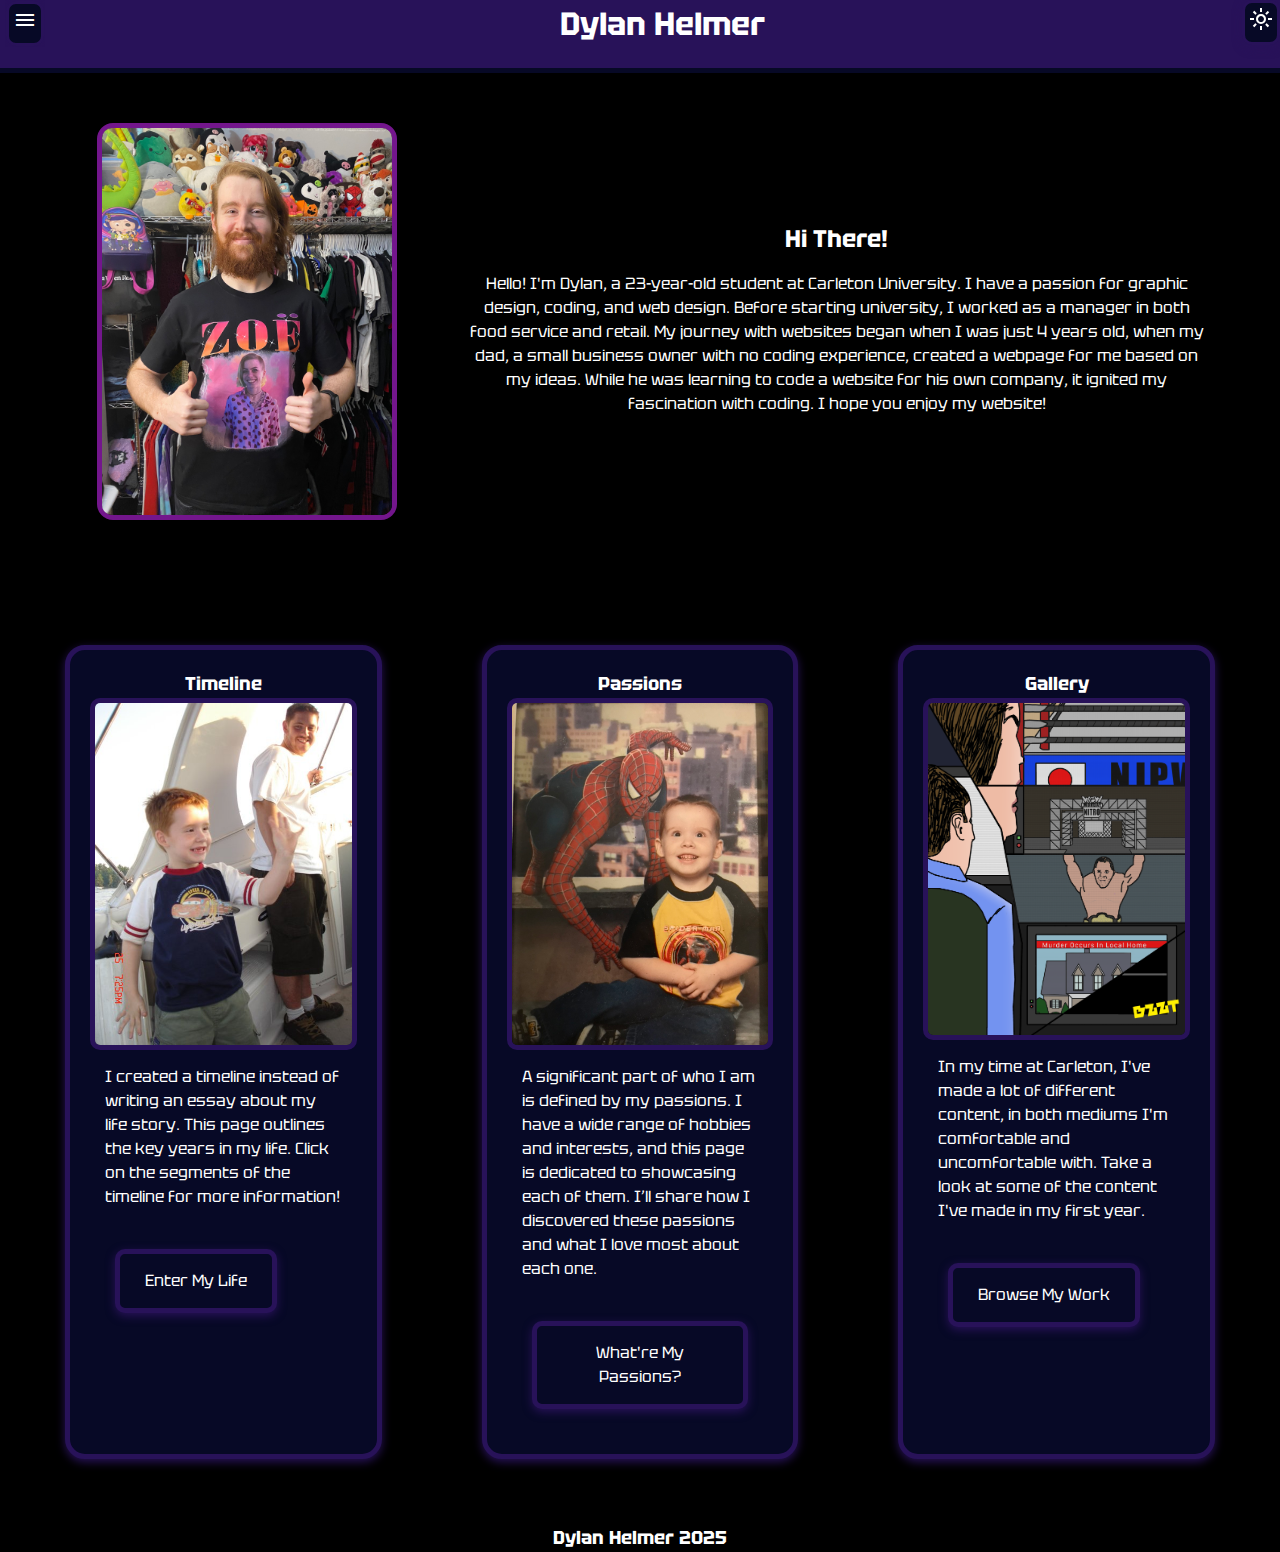
==== index.html @ 2d786c39 "1.0" ====
<!DOCTYPE html>
<html lang="en">

<head>
    <meta charset="UTF-8">
    <meta name="viewport" content="width=device-width, initial-scale=1.0">
    <title>Home Page</title>
    <link rel="stylesheet" href="styles/reset.css">
    <link rel="stylesheet" href="styles/general.css">
    <link rel="stylesheet" href="styles/homepage.css">
    <link rel="stylesheet" href="https://fonts.googleapis.com/css2?family=Material+Symbols+Outlined" />
</head>

<body>
    <header>
        <nav>
              <!-- MARK: Navigation 
               -->

            <div class="navbar">
                <div class="dropdown">
                    <button class="button dropbtn"><span class="material-symbols-outlined">menu</span>
                    </button>
                    <div class="dropdown-content">
                        <a href = "index.html"> Home</a>
                        <a href="timeline.html">Timeline</a>
                        <a href="passions.html">Passions</a>
                        <a href="gallery.html">Gallery</a>
                    </div>
            
                </div>

            </div>
            <div class = title><h1>Dylan Helmer</h1></div>

            <div class="container">
                <button class="button darkmode" onclick="ToggleDarkMode()" aria-label="ToggleDarkMode"><span id="btn_darkmode" class = "material-symbols-outlined"> DARK MODE</span></button>
            </div>
        </nav>
    </header>
    <main>
        <div class=main>
                <!-- MARK: Hi There!
               -->
            <div class = heroimg>
                <img src="images/hi_there.jpeg" alt="Me">
            </div>

            <div class = textbox>
                <h2>Hi There!</h2>
                <p>Hello! I'm Dylan, a 23-year-old student at Carleton University. I have a passion for graphic design, coding, and web design. Before starting university, I worked as a manager in both food service and retail. My journey with websites began when I was just 4 years old, when my dad, a small business owner with no coding experience, created a webpage for me based on my ideas. While he was learning to code a website for his own company, it ignited my fascination with coding. I hope you enjoy my website! </p> 
            </div>
        </div>
        <div class = three-col>
                <!-- MARK: Timeline Card 
               -->
            <div class="card">
                <h3>Timeline</h3>
                <img src="images/timeline_cover.jpg" alt = "Timeline">
                <p>I created a timeline instead of writing an essay about my life story. This page outlines the key years in my life. Click on the segments of the timeline for more information!</p>
                <a href = timeline.html><button class ="card button"> Enter My Life </button></a>  
            </div>
                <!-- MARK: Passions Card 
               -->
            <div class="card">
                <h3>Passions</h3>
                <img src="images/passions.jpeg" alt = "Passions">
                <p>A significant part of who I am is defined by my passions. I have a wide range of hobbies and interests, and this page is dedicated to showcasing each of them. I’ll share how I discovered these passions and what I love most about each one.</p>
                <a href = passions.html><button class ="card button"> What're My Passions? </button></a>  
            </div>
                <!-- MARK: Gallery Card 
               -->
            <div class="card">
                <h3>Gallery</h3>
                <img src="images/gallery_2.png" alt = "Gallery">
                <p>In my time at Carleton, I've made a lot of different content, in both mediums I'm comfortable and uncomfortable with. Take a look at some of the content I've made in my first year.</p>
                <a href = gallery.html><button class ="card button"> Browse My Work </button></a>  

            </div>
        </div>
        
        <div>

        </div>
    </main>
        <!-- MARK: Footer 
               -->
    <footer>
        <h3>Dylan Helmer 2025</h3>
        <div class = social_content></div>
    </footer>

    <script src="javascript/dark_mode.js"></script>

</body>

</html>
---- styles/general.css ----
@import url('https://fonts.googleapis.com/css2?family=Orbitron:wght@400..900&family=Tektur:wght@400..900&display=swap');

/* MARK: Root Colours */
:root {
    --purple: #73168C;
    --purple2: #9F2CBF;
    --purple3: #C04BF2;
    --dpurple: #281259;
    --dpurple2: #070926;
    --white: #ffffff;
    --black: #000000;
}

/* MARK: General Body and Fonts */
body {
    font-family: "Tektur", "Sans Serif", sans-serif;
    background-color: var(--white);
    color: var(--black);
    transition: background-color 0.9s, color 0.9s;
}

/* Dark mode styles */
body.darkMode {
    background-color: var(--black);
    color: var(--white);
}

/* Headings */
h1 {
    text-align: center;
}

p {
    padding: 15px;
}

/* Card text color */
.card p {
    color: var(--white);
}

/* MARK: Main Layout */
.main {
    display: flex;
    align-items: center;
    flex-direction: column;
}

.main div {
    justify-items: center;
}

/* MARK: Navbar */
nav {
    position: sticky;
    top: 0;
    z-index: 10;
    background-color: var(--purple2);
    border-bottom: 5px solid var(--purple3);
    padding-bottom: 20px;
    margin-bottom: 15px;
}

nav .button
{
    margin: 0;
    padding: 4px;
    border: 3px solid var(--purple);
    box-shadow: 0 3px 5px var(--black);


}

body.darkMode nav .button
{
    background-color:var(--dpurple2);
    border: 3px solid var(--dpurple);

}

.navbar {
    background-color: var(--purple2);
}

.navbar a {
    font-size: 16px;
    color: var(--white);
    text-align: center;
    padding: 10px 15px;
    text-decoration: none;
    display: block;
    float: left;
}

.dropdown {
    float: left;
    overflow: hidden;
    padding: 1px;
    margin-left: 5px;
}


.dropdown-content {
    display: none;
    position: absolute;
    background-color: var(--purple2);
    box-shadow: 0px 8px 16px rgba(0, 0, 0, 0.8);
    z-index: 20;
}

.dropdown-content a {
    color: var(--white);
    padding: 12px 16px;
    text-decoration: none;
    text-align: center;
}

/* MARK: Dropdown Hover */
.dropdown-content a:hover {
    background-color: var(--purple3);
    transition: background-color 0.5s ease-in-out;
}

.dropdown-content a:visited
{
    background-color: var(--purple2);

}

.dropdown:hover .dropdown-content {
    display: block;
}

.container
{
    position: absolute;
    right:0;
    top:0;
}
/* MARK: Dark Mode Navbar & Dropdown */

body.darkMode nav
{
    background-color: var(--dpurple);
    border-bottom: 5px solid var(--dpurple2);
}
body.darkMode .navbar {
    background-color: var(--dpurple);
}

body.darkMode .dropdown-content {
    background-color: var(--dpurple);
}

body.darkMode .dropdown-content a:hover {
    background-color: var(--purple);
}

/* MARK: Card Styling */
.card {
    justify-items: center;
    background-color: var(--purple2);
    color: var(--white);
    border: 5px solid var(--purple);
    border-radius: 20px;
    padding: 20px;
    margin: 50px;
    box-shadow: 0 3px 10px var(--black);
    transition: all 0.5s ease-in-out;
}

.card:hover {
    transform: scale(1.01);
    border-color: var(--purple3);
    box-shadow: 0 3px 10px var(--black);
}

.card img {
    border: 5px solid var(--purple);
}

/* Dark Mode Card Styling */
body.darkMode .card {
    background-color: var(--dpurple2);
    border-color: var(--dpurple);
    box-shadow: 0 3px 10px var(--dpurple);
}

body.darkMode .card img {
    border-color: var(--dpurple);
}

body.darkMode .card:hover {
    transform: scale(1.01);
    border-color: var(--purple);
    box-shadow: 0 3px 10px var(--purple);
}

/* MARK: Button */

.button {
    background-color: var(--white);
    border: 5px solid var(--purple);
    color: var(--black);  
    border-radius: 10px;
    margin: 25px;
    padding: 15px 25px;  
    box-shadow: 0 3px 10px var(--black);
    transition: all 0.2s ease-in-out; 
    text-align: center;  
    display: inline-block;  
    text-decoration: none;  
    cursor: pointer;
}

/* Hover Effect for Button */
.button:hover {
    transform: scale(1.05); 
    border-color: var(--purple3);
    box-shadow: 0 5px 20px var(--black);  /* More pronounced shadow on hover */
}

/* Dark Mode Button Styling */
body.darkMode .button {
    color: var(--white);
    border-color: var(--dpurple);
    box-shadow: 0 3px 10px var(--dpurple);
}

body.darkMode .button:hover {
    transform: scale(1.05); 
    border-color: var(--purple);  
    background-color: var(--white);  
    color: var(--black);  
    box-shadow: 0 5px 20px var(--purple);  
}

/* Remove the link underline inside the button */
button a {
    text-decoration: none;
}

/* Add a focus-visible state for better keyboard accessibility */
.button:focus-visible {
    outline: 3px solid var(--purple3);  /* Outline for focused button (for accessibility) */
}

/* MARK: Material Icons */
body.darkMode .button .material-icons
{color: var(--white);}

/* MARK: Footer */
footer {
    text-align: center;
}

/* MARK: Miscellaneous */

/* Hidden */
.hidden {
    opacity: 0;
    pointer-events: none;
}

.imgViewer {
    display: flex;
    position: fixed;
    bottom: 0;
    top: 0;
    left: 0;
    right: 0;

    z-index: 99;

    display: grid;
    place-content: center;
    background-color: rgba(0, 0, 0, 0.8);

    transition: opacity 0.5s;
}

.imgViewer img
{
    width: 800px;
    height: auto;
    max-height: 800px;
}
---- styles/homepage.css ----
/* MARK: Homepage 
 */

 .main
 {
    justify-content: center;
    margin:  50px;
 }
img {
    border-radius: 10px;
}

.textbox {
    justify-items: center;
    text-align: center;
    padding: 10px;
}

.heroimg {
    max-width: 400px;
    border: 5px solid var(--purple);
    border-radius: 16px;
    margin-bottom: 10px;

}

.heroimg:hover {
    transform: scale(1.01);
    border-color: var(--purple3);
    box-shadow: 0 3px 10px var(--black);
}

body.darkMode .heroimg:hover {
    transform: scale(1.01);
    border-color: var(--purple);
    box-shadow: 0 3px 10px var(--purple);
}

@media screen and (width >=1100px) {

    .main {
        display: grid;
        grid-template-columns: 1fr 2fr;
        justify-content: center;

    }

    .three-col {
        display: grid;
        grid-template-columns: repeat(3, 1fr);
        padding: 15px;
\    }


    .card {
        justify-items: center;

    }

    .heroimg {
        justify-self: center;
        max-width: 300px;
    }

}
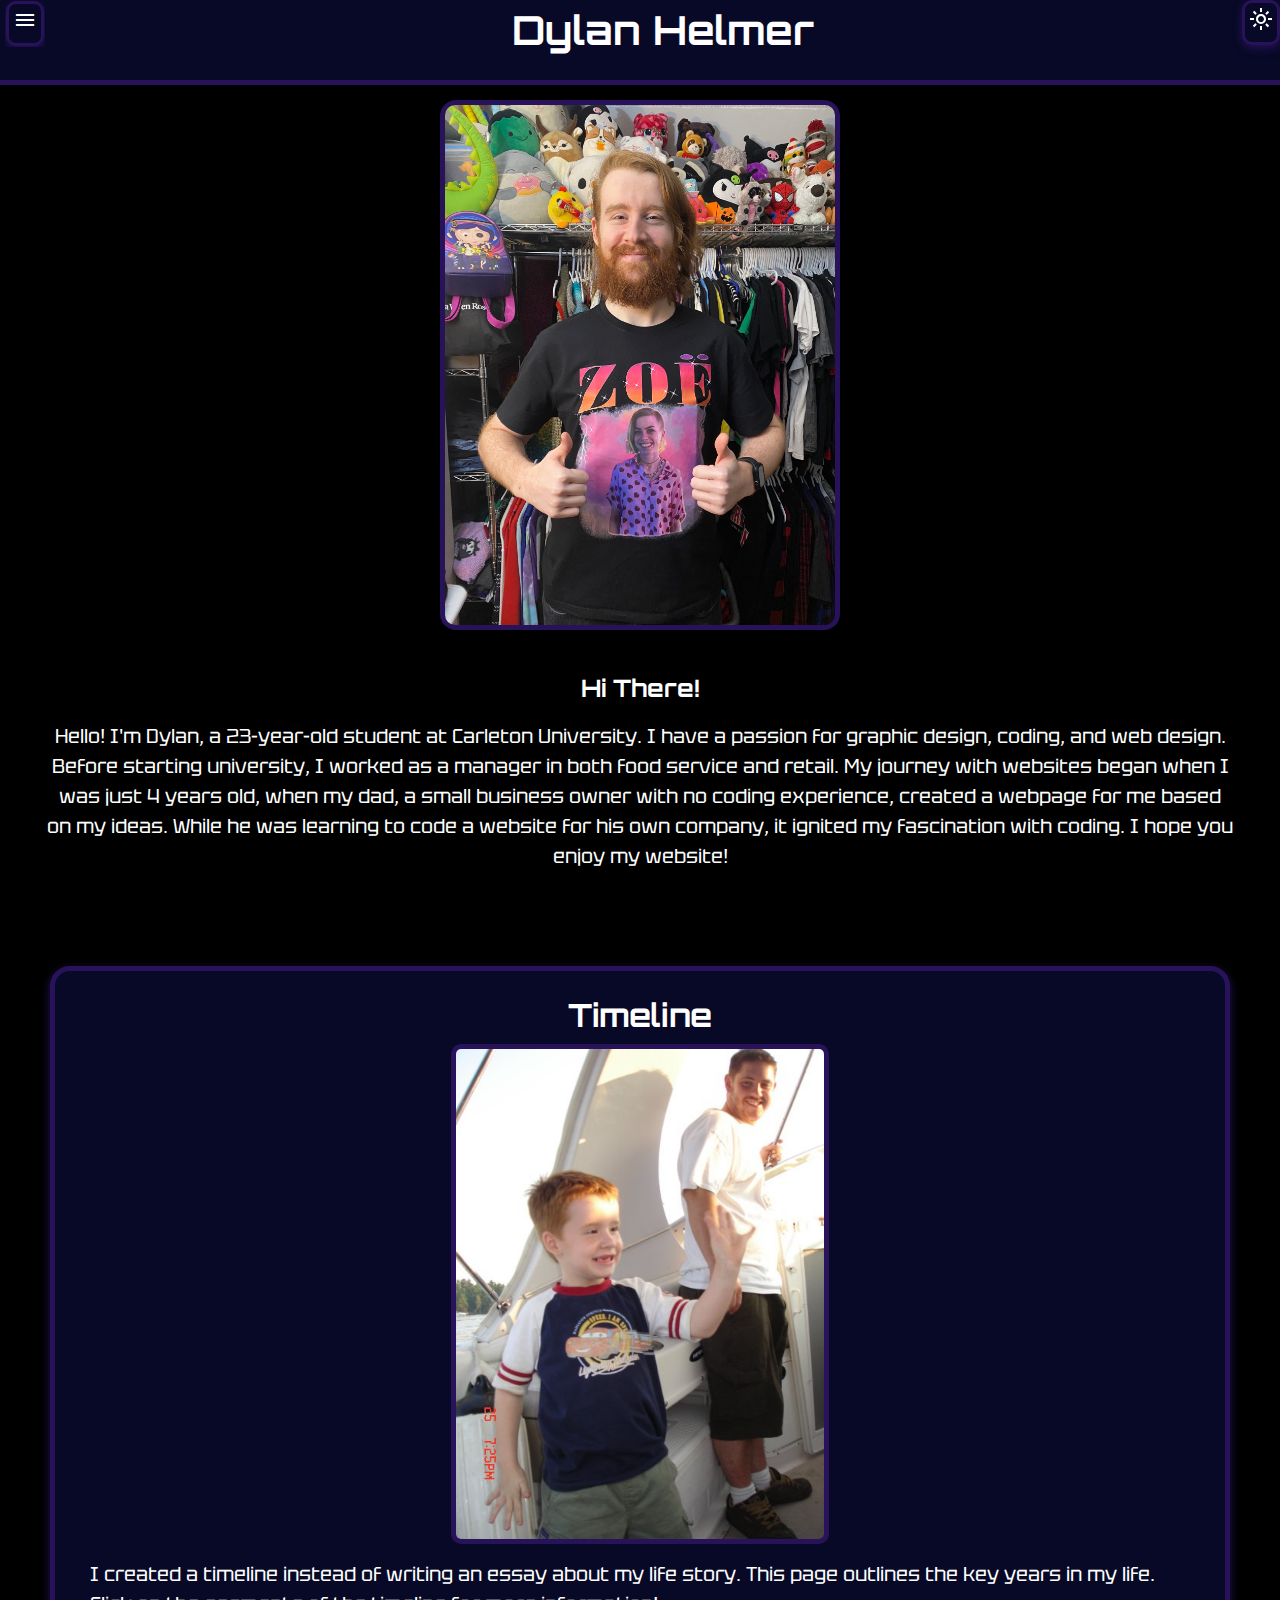
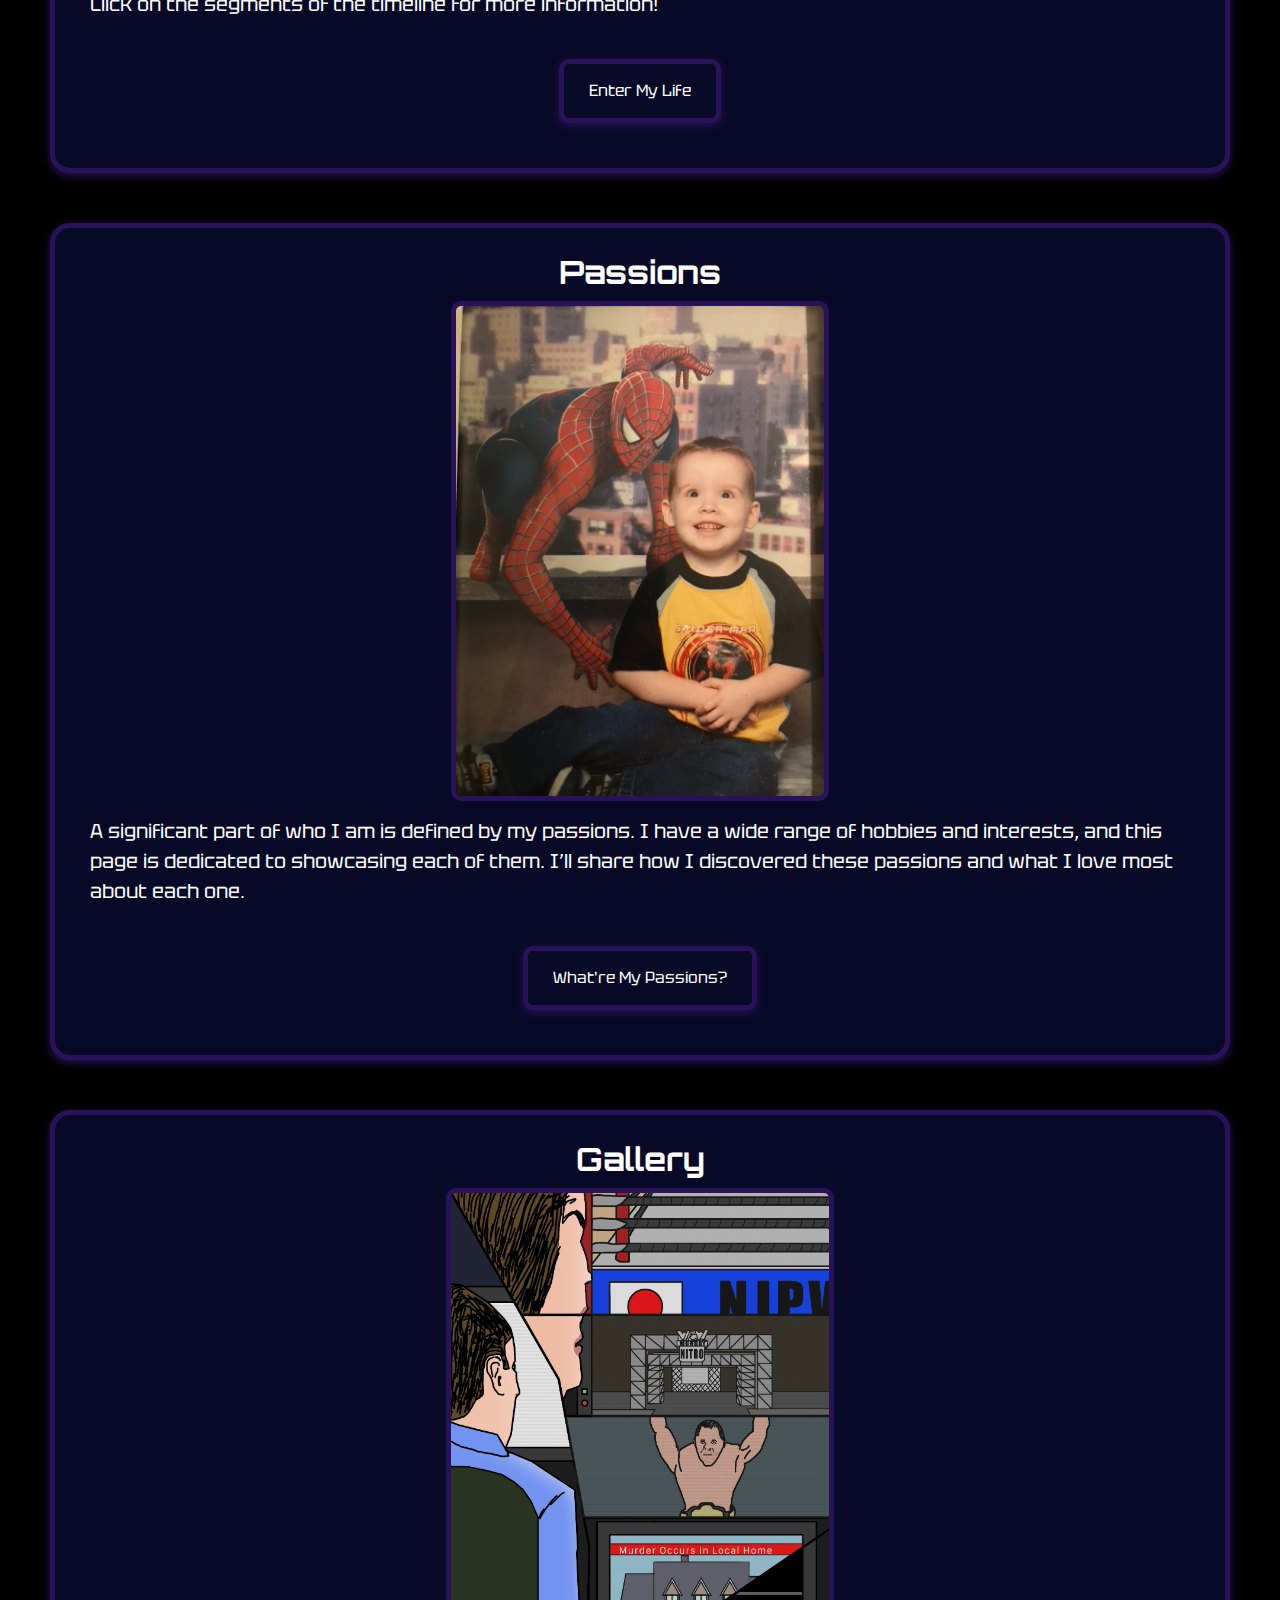
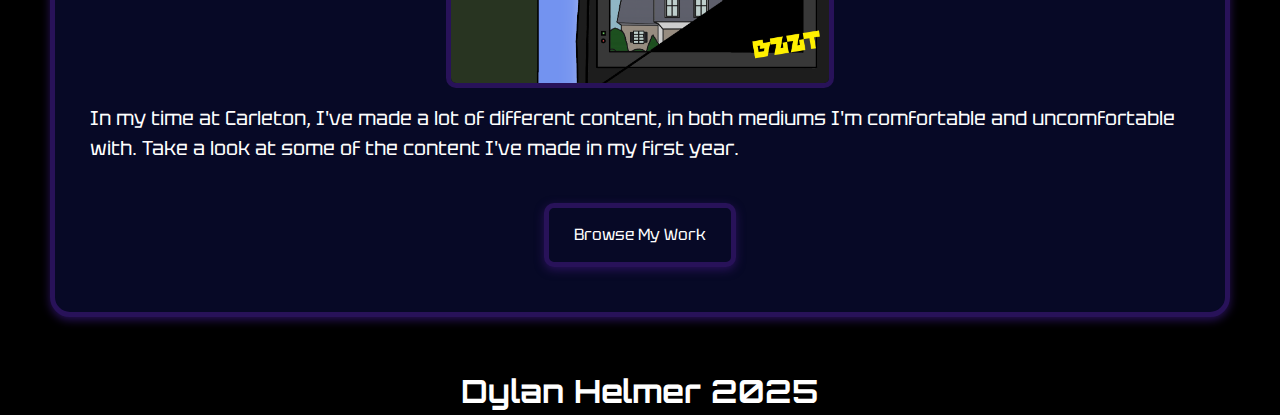
==== commit 12b29211: "1.5" ====
--- a/index.html
+++ b/index.html
@@ -8,90 +8,86 @@
     <link rel="stylesheet" href="styles/reset.css">
     <link rel="stylesheet" href="styles/general.css">
     <link rel="stylesheet" href="styles/homepage.css">
-    <link rel="stylesheet" href="https://fonts.googleapis.com/css2?family=Material+Symbols+Outlined" />
+    <link rel="stylesheet" href="https://fonts.googleapis.com/css2?family=Material+Symbols+Outlined">
 </head>
 
 <body>
     <header>
         <nav>
-              <!-- MARK: Navigation 
-               -->
-
+            <!-- MARK: Navigation -->
             <div class="navbar">
                 <div class="dropdown">
-                    <button class="button dropbtn"><span class="material-symbols-outlined">menu</span>
+                    <button class="button dropbtn" aria-label="Open navigation menu">
+                        <span class="material-symbols-outlined">menu</span>
                     </button>
                     <div class="dropdown-content">
-                        <a href = "index.html"> Home</a>
+                        <a href="index.html">Home</a>
                         <a href="timeline.html">Timeline</a>
                         <a href="passions.html">Passions</a>
                         <a href="gallery.html">Gallery</a>
                     </div>
-            
                 </div>
-
             </div>
-            <div class = title><h1>Dylan Helmer</h1></div>
-
+            <div class="title">
+                <h1>Dylan Helmer</h1>
+            </div>
             <div class="container">
-                <button class="button darkmode" onclick="ToggleDarkMode()" aria-label="ToggleDarkMode"><span id="btn_darkmode" class = "material-symbols-outlined"> DARK MODE</span></button>
+                <button class="button darkmode" onclick="ToggleDarkMode()" aria-label="Toggle dark mode">
+                    <span id="btn_darkmode" class="material-symbols-outlined">DARK MODE</span>
+                </button>
             </div>
         </nav>
     </header>
+
     <main>
-        <div class=main>
-                <!-- MARK: Hi There!
-               -->
-            <div class = heroimg>
-                <img src="images/hi_there.jpeg" alt="Me">
+        <section class="main">
+            <!-- MARK: Hi There! Section -->
+            <div class="heroimg">
+                <img src="images/hi_there.jpeg" alt="Portrait of Dylan Helmer">
             </div>
 
-            <div class = textbox>
+            <div class="textbox">
                 <h2>Hi There!</h2>
-                <p>Hello! I'm Dylan, a 23-year-old student at Carleton University. I have a passion for graphic design, coding, and web design. Before starting university, I worked as a manager in both food service and retail. My journey with websites began when I was just 4 years old, when my dad, a small business owner with no coding experience, created a webpage for me based on my ideas. While he was learning to code a website for his own company, it ignited my fascination with coding. I hope you enjoy my website! </p> 
+                <p>Hello! I'm Dylan, a 23-year-old student at Carleton University. I have a passion for graphic design, coding, and web design. Before starting university, I worked as a manager in both food service and retail. My journey with websites began when I was just 4 years old, when my dad, a small business owner with no coding experience, created a webpage for me based on my ideas. While he was learning to code a website for his own company, it ignited my fascination with coding. I hope you enjoy my website!</p> 
             </div>
-        </div>
-        <div class = three-col>
-                <!-- MARK: Timeline Card 
-               -->
+        </section>
+
+        <section class="three-col">
+            <!-- MARK: Timeline Card -->
             <div class="card">
                 <h3>Timeline</h3>
-                <img src="images/timeline_cover.jpg" alt = "Timeline">
+                <img src="images/timeline_cover.jpg" alt="Young Dylan Helmer">
                 <p>I created a timeline instead of writing an essay about my life story. This page outlines the key years in my life. Click on the segments of the timeline for more information!</p>
-                <a href = timeline.html><button class ="card button"> Enter My Life </button></a>  
+                <a href="timeline.html"><button class="card button">Enter My Life</button></a>  
             </div>
-                <!-- MARK: Passions Card 
-               -->
+
+            <!-- MARK: Passions Card -->
             <div class="card">
                 <h3>Passions</h3>
-                <img src="images/passions.jpeg" alt = "Passions">
+                <img src="images/passions.jpeg" alt="Young Dylan Helmer in a Spider-Man T-Shirt">
                 <p>A significant part of who I am is defined by my passions. I have a wide range of hobbies and interests, and this page is dedicated to showcasing each of them. I’ll share how I discovered these passions and what I love most about each one.</p>
-                <a href = passions.html><button class ="card button"> What're My Passions? </button></a>  
+                <a href="passions.html"><button class="card button">What're My Passions?</button></a>  
             </div>
-                <!-- MARK: Gallery Card 
-               -->
+
+            <!-- MARK: Gallery Card -->
             <div class="card">
                 <h3>Gallery</h3>
-                <img src="images/gallery_2.png" alt = "Gallery">
+                <img src="images/gallery_2.png" alt="A comic book page that acts asexample of a gallery piece,">
                 <p>In my time at Carleton, I've made a lot of different content, in both mediums I'm comfortable and uncomfortable with. Take a look at some of the content I've made in my first year.</p>
-                <a href = gallery.html><button class ="card button"> Browse My Work </button></a>  
+                <a href="gallery.html"><button class="card button">Browse My Work</button></a>  
+            </div>
+        </section>
+    </main>
 
-            </div>
-        </div>
-        
-        <div>
-
-        </div>
-    </main>
-        <!-- MARK: Footer 
-               -->
+    <!-- MARK: Footer -->
     <footer>
         <h3>Dylan Helmer 2025</h3>
-        <div class = social_content></div>
+        <div class="social_content">
+            <!-- Social Media Links could be added here -->
+        </div>
     </footer>
 
     <script src="javascript/dark_mode.js"></script>
-
 </body>
 
 </html>--- a/styles/general.css
+++ b/styles/general.css
@@ -27,11 +27,26 @@
 
 /* Headings */
 h1 {
-    text-align: center;
-}
-
+    font-family: "orbitron";
+    text-align: center;
+    font-size: 40px;
+}
+
+nav h1{color: var(--white)}
+
+h2
+{
+    font-family: "orbitron";
+}
+
+h3
+{
+    font-family: "orbitron";
+    font-size: 32px;
+}
 p {
     padding: 15px;
+    font-size: 20px;
 }
 
 /* Card text color */
@@ -44,6 +59,7 @@
     display: flex;
     align-items: center;
     flex-direction: column;
+    margin: auto;
 }
 
 .main div {
@@ -99,6 +115,12 @@
     margin-left: 5px;
 }
 
+.material-icons
+{
+    padding: 0;
+    margin: 0;
+}
+
 
 .dropdown-content {
     display: none;
@@ -118,12 +140,11 @@
 /* MARK: Dropdown Hover */
 .dropdown-content a:hover {
     background-color: var(--purple3);
-    transition: background-color 0.5s ease-in-out;
 }
 
 .dropdown-content a:visited
 {
-    background-color: var(--purple2);
+    color:var(--black);
 
 }
 
@@ -141,8 +162,8 @@
 
 body.darkMode nav
 {
-    background-color: var(--dpurple);
-    border-bottom: 5px solid var(--dpurple2);
+    background-color: var(--dpurple2);
+    border-bottom: 5px solid var(--dpurple);
 }
 body.darkMode .navbar {
     background-color: var(--dpurple);
@@ -156,9 +177,12 @@
     background-color: var(--purple);
 }
 
+
 /* MARK: Card Styling */
 .card {
-    justify-items: center;
+    display: flex;
+    flex-direction: column;
+    align-items: center;
     background-color: var(--purple2);
     color: var(--white);
     border: 5px solid var(--purple);
@@ -169,6 +193,11 @@
     transition: all 0.5s ease-in-out;
 }
 
+.card h3
+{
+    margin-bottom: 5px;
+}
+
 .card:hover {
     transform: scale(1.01);
     border-color: var(--purple3);
@@ -177,6 +206,8 @@
 
 .card img {
     border: 5px solid var(--purple);
+    height: 500px;
+    width: auto;
 }
 
 /* Dark Mode Card Styling */
@@ -207,17 +238,17 @@
     padding: 15px 25px;  
     box-shadow: 0 3px 10px var(--black);
     transition: all 0.2s ease-in-out; 
-    text-align: center;  
+    text-align: center;
     display: inline-block;  
     text-decoration: none;  
     cursor: pointer;
+    vertical-align: bottom;
 }
 
 /* Hover Effect for Button */
 .button:hover {
     transform: scale(1.05); 
     border-color: var(--purple3);
-    box-shadow: 0 5px 20px var(--black);  /* More pronounced shadow on hover */
 }
 
 /* Dark Mode Button Styling */
@@ -232,7 +263,6 @@
     border-color: var(--purple);  
     background-color: var(--white);  
     color: var(--black);  
-    box-shadow: 0 5px 20px var(--purple);  
 }
 
 /* Remove the link underline inside the button */
@@ -281,7 +311,7 @@
 
 .imgViewer img
 {
-    width: 800px;
+    width: 700px;
     height: auto;
-    max-height: 800px;
-}
+    max-height: 700px;
+}
--- a/styles/homepage.css
+++ b/styles/homepage.css
@@ -1,11 +1,7 @@
 /* MARK: Homepage 
  */
 
- .main
- {
-    justify-content: center;
-    margin:  50px;
- }
+
 img {
     border-radius: 10px;
 }
@@ -13,7 +9,7 @@
 .textbox {
     justify-items: center;
     text-align: center;
-    padding: 10px;
+    padding: 30px;
 }
 
 .heroimg {
@@ -29,6 +25,11 @@
     border-color: var(--purple3);
     box-shadow: 0 3px 10px var(--black);
 }
+body.darkMode .heroimg
+{
+    border: 5px solid var(--dpurple);
+
+}
 
 body.darkMode .heroimg:hover {
     transform: scale(1.01);
@@ -36,8 +37,15 @@
     box-shadow: 0 3px 10px var(--purple);
 }
 
-@media screen and (width >=1100px) {
+@media screen and (width >=1700px) {
 
+    
+    main
+    {
+       margin-left: 100px;
+       margin-right: 100px;
+   
+    }
     .main {
         display: grid;
         grid-template-columns: 1fr 2fr;
@@ -49,7 +57,7 @@
         display: grid;
         grid-template-columns: repeat(3, 1fr);
         padding: 15px;
-\    }
+    }
 
 
     .card {
